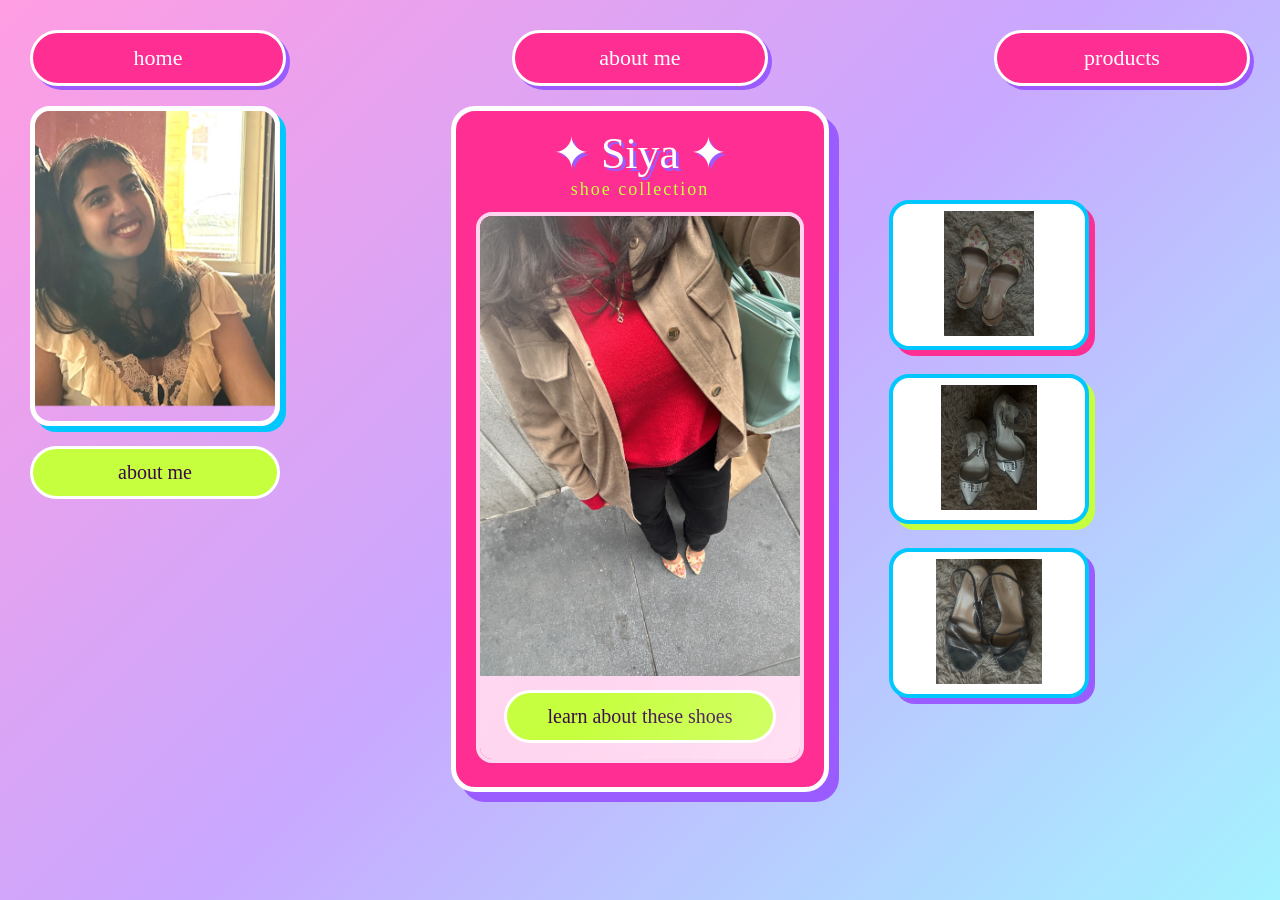
==== index.html @ 19a86c31 "Add files via upload" ====
<!doctype html>
<html lang="en">
  <head>
    <meta charset="UTF-8" />
    <title>home</title>
    <link rel="preconnect" href="https://fonts.googleapis.com" />
    <link
      href="https://fonts.googleapis.com/css2?family=Chewy&family=Nunito:wght@400;700&display=swap"
      rel="stylesheet"
    />
    <link rel="stylesheet" href="style.css" />
  </head>
  <body>
    <nav>
      <a href="index.html">home</a>
      <a href="about.html">about me</a>
      <a href="products.html">products</a>
    </nav>

    <main class="home">
      <section class="intro">
        <img src="img/aboutme.PNG" alt="photo of siya" />
        <a href="about.html">about me</a>
      </section>

      <section class="model">
        <div class="box">
          <p class="box-title">&#10022; Siya &#10022;</p>
          <p class="box-subtitle">shoe collection</p>
          <div class="window">
            <div class="slides">
              <div class="slide" id="look1">
                <img src="img/shoe1Model.JPG" alt="siya wearing shoe 1" />
                <a href="shoe1.html">learn about these shoes</a>
              </div>
              <div class="slide" id="look2">
                <img src="img/shoe2Model.JPG" alt="siya wearing shoe 2" />
                <a href="shoe2.html">learn about these shoes</a>
              </div>
              <div class="slide" id="look3">
                <img src="img/shoe3Model.JPG" alt="siya wearing shoe 3" />
                <a href="shoe3.html">learn about these shoes</a>
              </div>
            </div>
          </div>
        </div>
      </section>

      <section class="closet">
        <button onclick="showLook(1)">
          <img src="img/shoe1.png" alt="shoe 1" />
        </button>
        <button onclick="showLook(2)">
          <img src="img/shoe2.png" alt="shoe 2" />
        </button>
        <button onclick="showLook(3)">
          <img src="img/shoe3.png" alt="shoe 3" />
        </button>
      </section>
    </main>

    <script>
      function showLook(number) {
        document.getElementById("look" + number).scrollIntoView({
          behavior: "smooth",
          block: "nearest",
        });
      }
    </script>
  </body>
</html>
---- style.css ----
body {
  background: linear-gradient(135deg, #ff9de2, #c9a8ff, #a5f3ff);
  background-attachment: fixed;
  font-family: "Nunito", Arial, sans-serif;
  color: #3a0a4a;
  margin: 30px;
}

h1,
h2 {
  font-family: "Chewy", cursive;
  color: #ff2e93;
  text-shadow: 3px 3px 0 white;
}

nav {
  display: flex;
  justify-content: space-between;
  margin-bottom: 20px;
}

nav a {
  font-family: "Chewy", cursive;
  font-size: 22px;
  background-color: #ff2e93;
  color: white;
  text-decoration: none;
  padding: 12px 0;
  width: 250px;
  text-align: center;
  border: 3px solid white;
  border-radius: 30px;
  box-shadow: 4px 4px 0 #9b5cff;
}

nav a:hover {
  background-color: #c6ff3d;
  color: #3a0a4a;
}

.home {
  display: grid;
  grid-template-columns: 1fr auto 1fr;
  gap: 60px;
}

.intro {
  width: 250px;
  justify-self: start;
}

.intro img {
  width: 240px;
  height: 310px;
  object-fit: cover;
  border: 5px solid white;
  border-radius: 20px;
  box-shadow: 6px 6px 0 #00c8ff;
}

.intro a {
  display: block;
  font-family: "Chewy", cursive;
  font-size: 20px;
  background-color: #c6ff3d;
  color: #3a0a4a;
  text-decoration: none;
  text-align: center;
  padding: 12px 0;
  margin-top: 14px;
  border: 3px solid white;
  border-radius: 30px;
}

.intro a:hover {
  background-color: #00c8ff;
}

.model {
  text-align: center;
}

.box {
  background-color: #ff2e93;
  padding: 16px 20px 24px;
  border: 5px solid white;
  border-radius: 24px;
  box-shadow: 10px 10px 0 #9b5cff;
}

.box-title {
  font-family: "Chewy", cursive;
  font-size: 44px;
  color: white;
  margin: 0;
  text-shadow: 3px 3px 0 #9b5cff;
}

.box-subtitle {
  font-family: "Chewy", cursive;
  font-size: 18px;
  color: #c6ff3d;
  margin: 0 0 12px;
  letter-spacing: 2px;
}

.window {
  position: relative;
  border: 4px solid #ffd6f0;
  border-radius: 16px;
  overflow: hidden;
}

.window::after {
  content: "";
  position: absolute;
  top: 0;
  left: 0;
  width: 100%;
  height: 100%;
  background: linear-gradient(
    120deg,
    rgba(255, 255, 255, 0.45) 0%,
    rgba(255, 255, 255, 0.05) 35%,
    rgba(255, 255, 255, 0) 60%,
    rgba(255, 255, 255, 0.25) 100%
  );
  pointer-events: none;
}

.slides {
  width: 320px;
  display: flex;
  overflow-x: auto;
  scroll-snap-type: x mandatory;
  background-color: #ffd6f0;
}

.slide {
  min-width: 320px;
  scroll-snap-align: start;
}

.slide img {
  display: block;
  width: 320px;
  height: 460px;
  object-fit: cover;
}

.slide a {
  display: block;
  margin: 14px 24px 16px;
  font-family: "Chewy", cursive;
  font-size: 20px;
  background-color: #c6ff3d;
  color: #3a0a4a;
  text-decoration: none;
  padding: 12px 0;
  border: 3px solid white;
  border-radius: 30px;
}

.slide a:hover {
  background-color: #00c8ff;
}

.closet {
  display: flex;
  flex-direction: column;
  justify-content: center;
  gap: 24px;
  justify-self: start;
}

.closet button {
  width: 200px;
  height: 150px;
  background-color: white;
  border: 4px solid #00c8ff;
  border-radius: 20px;
  cursor: pointer;
  transition: transform 0.2s;
}

.closet button:nth-child(1) {
  box-shadow: 6px 6px 0 #ff2e93;
}

.closet button:nth-child(2) {
  box-shadow: 6px 6px 0 #c6ff3d;
}

.closet button:nth-child(3) {
  box-shadow: 6px 6px 0 #9b5cff;
}

.closet button:hover {
  transform: scale(1.08) rotate(-3deg);
}

.closet img {
  height: 125px;
  max-width: 180px;
  object-fit: contain;
}

.shoe-page {
  display: flex;
  justify-content: center;
  align-items: center;
  gap: 50px;
  margin-top: 30px;
}

.shoe-photos {
  display: flex;
  gap: 20px;
}

.shoe-photos img {
  width: 260px;
  height: 360px;
  object-fit: cover;
  background-color: white;
  border: 5px solid white;
  border-radius: 20px;
  box-shadow: 8px 8px 0 #9b5cff;
}

.shoe-photos img:first-child {
  object-fit: contain;
  box-shadow: 8px 8px 0 #00c8ff;
}

.shoe-info {
  width: 320px;
  background-color: white;
  padding: 24px 30px;
  border: 5px solid #ff2e93;
  border-radius: 24px;
  box-shadow: 8px 8px 0 #c6ff3d;
}

.shoe-info h1 {
  margin-top: 0;
  font-size: 44px;
}

.shoe-info a {
  display: inline-block;
  font-family: "Chewy", cursive;
  font-size: 20px;
  background-color: #ff2e93;
  color: white;
  text-decoration: none;
  padding: 10px 24px;
  border: 3px solid white;
  border-radius: 30px;
  box-shadow: 4px 4px 0 #9b5cff;
}

.shoe-info a:hover {
  background-color: #c6ff3d;
  color: #3a0a4a;
}
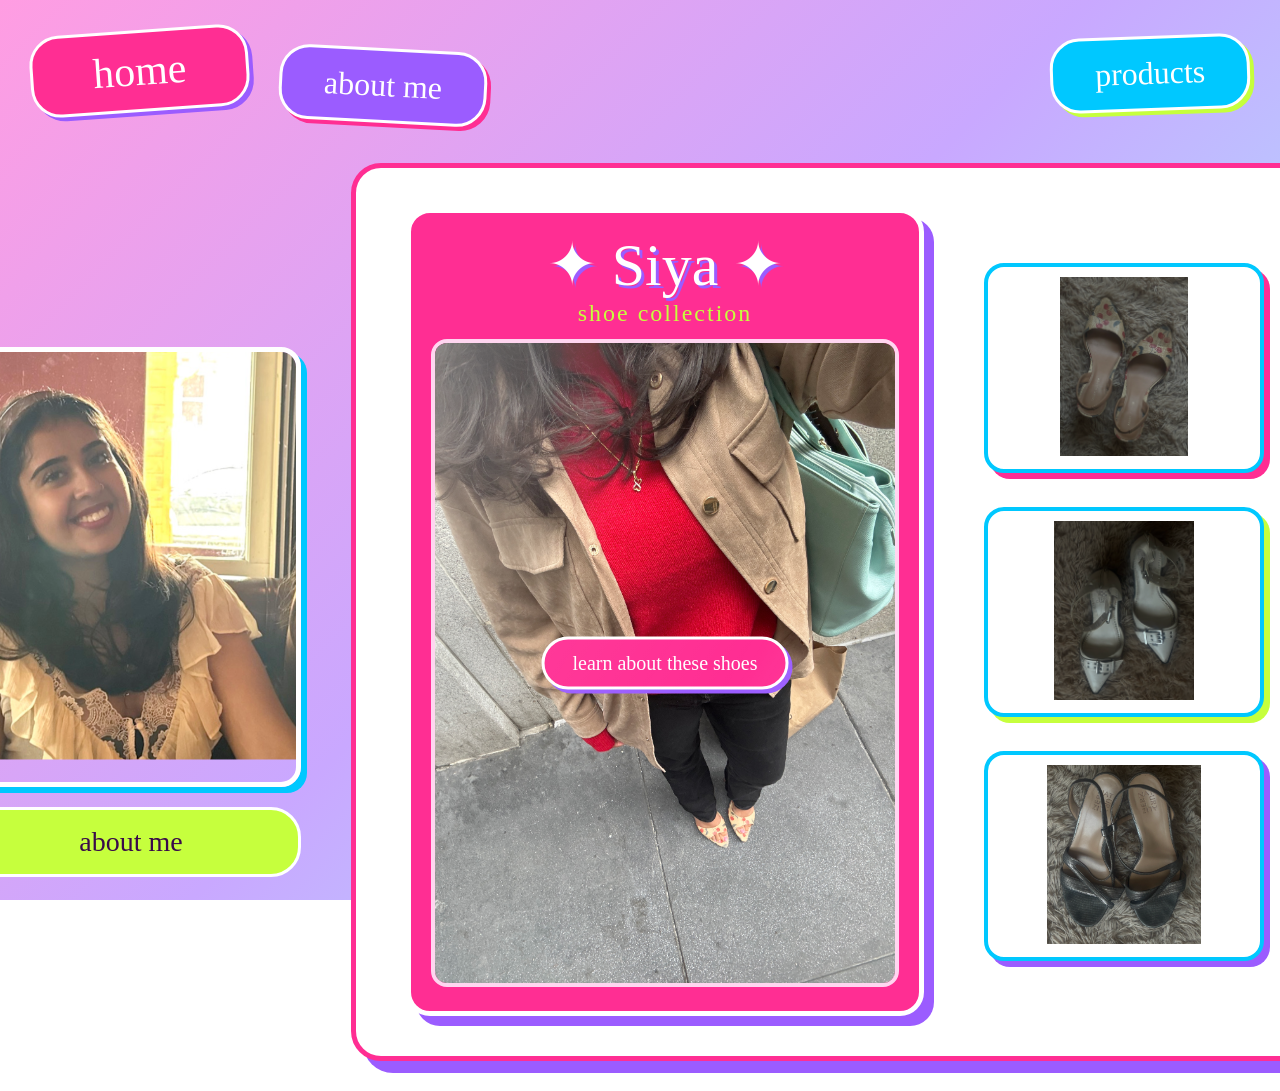
==== commit e1e45632: "Add files via upload" ====
--- a/index.html
+++ b/index.html
@@ -23,6 +23,7 @@
         <a href="about.html">about me</a>
       </section>
 
+      <div class="showcase">
       <section class="model">
         <div class="box">
           <p class="box-title">&#10022; Siya &#10022;</p>
@@ -57,6 +58,7 @@
           <img src="img/shoe3.png" alt="shoe 3" />
         </button>
       </section>
+      </div>
     </main>
 
     <script>
--- a/style.css
+++ b/style.css
@@ -15,43 +15,81 @@
 
 nav {
   display: flex;
-  justify-content: space-between;
-  margin-bottom: 20px;
+  align-items: flex-start;
+  gap: 30px;
+  margin-bottom: 40px;
 }
 
 nav a {
   font-family: "Chewy", cursive;
-  font-size: 22px;
+  font-size: 32px;
   background-color: #ff2e93;
   color: white;
   text-decoration: none;
-  padding: 12px 0;
-  width: 250px;
+  padding: 16px 42px;
   text-align: center;
   border: 3px solid white;
   border-radius: 30px;
   box-shadow: 4px 4px 0 #9b5cff;
+  transition: background-color 0.2s;
+}
+
+nav a:nth-child(1) {
+  font-size: 42px;
+  padding: 14px 60px;
+  transform: rotate(-4deg);
+}
+
+nav a:nth-child(2) {
+  background-color: #9b5cff;
+  box-shadow: 4px 4px 0 #ff2e93;
+  margin-top: 18px;
+  transform: rotate(3deg);
+}
+
+nav a:nth-child(3) {
+  background-color: #00c8ff;
+  box-shadow: 4px 4px 0 #c6ff3d;
+  margin-left: auto;
+  margin-top: 6px;
+  transform: rotate(-2deg);
 }
 
 nav a:hover {
   background-color: #c6ff3d;
   color: #3a0a4a;
+  transform: rotate(0deg) scale(1.08);
 }
 
 .home {
-  display: grid;
-  grid-template-columns: 1fr auto 1fr;
+  display: flex;
+  justify-content: center;
+  align-items: center;
+  gap: 50px;
+}
+
+.showcase {
+  display: flex;
+  justify-content: center;
+  align-items: center;
   gap: 60px;
+  background-color: white;
+  padding: 40px 50px;
+  border: 5px solid #ff2e93;
+  border-radius: 30px;
+  box-shadow: 12px 12px 0 #9b5cff;
 }
 
 .intro {
-  width: 250px;
-  justify-self: start;
+  width: 340px;
+  text-align: center;
 }
 
 .intro img {
-  width: 240px;
-  height: 310px;
+  display: block;
+  margin: 0 auto;
+  width: 330px;
+  height: 430px;
   object-fit: cover;
   border: 5px solid white;
   border-radius: 20px;
@@ -61,13 +99,13 @@
 .intro a {
   display: block;
   font-family: "Chewy", cursive;
-  font-size: 20px;
+  font-size: 28px;
   background-color: #c6ff3d;
   color: #3a0a4a;
   text-decoration: none;
   text-align: center;
-  padding: 12px 0;
-  margin-top: 14px;
+  padding: 16px 0;
+  margin-top: 20px;
   border: 3px solid white;
   border-radius: 30px;
 }
@@ -90,7 +128,7 @@
 
 .box-title {
   font-family: "Chewy", cursive;
-  font-size: 44px;
+  font-size: 60px;
   color: white;
   margin: 0;
   text-shadow: 3px 3px 0 #9b5cff;
@@ -98,7 +136,7 @@
 
 .box-subtitle {
   font-family: "Chewy", cursive;
-  font-size: 18px;
+  font-size: 24px;
   color: #c6ff3d;
   margin: 0 0 12px;
   letter-spacing: 2px;
@@ -129,7 +167,7 @@
 }
 
 .slides {
-  width: 320px;
+  width: 460px;
   display: flex;
   overflow-x: auto;
   scroll-snap-type: x mandatory;
@@ -137,50 +175,72 @@
 }
 
 .slide {
-  min-width: 320px;
+  position: relative;
+  min-width: 460px;
   scroll-snap-align: start;
 }
 
 .slide img {
   display: block;
-  width: 320px;
-  height: 460px;
+  width: 460px;
+  height: 640px;
   object-fit: cover;
 }
 
 .slide a {
-  display: block;
-  margin: 14px 24px 16px;
+  position: absolute;
+  top: 50%;
+  left: 50%;
+  transform: translate(-50%, -50%);
+  white-space: nowrap;
+  padding: 12px 28px;
   font-family: "Chewy", cursive;
   font-size: 20px;
   background-color: #c6ff3d;
   color: #3a0a4a;
   text-decoration: none;
-  padding: 12px 0;
   border: 3px solid white;
   border-radius: 30px;
 }
 
+#look1 a {
+  background-color: #ff2e93;
+  color: white;
+  box-shadow: 4px 4px 0 #9b5cff;
+}
+
+#look2 a {
+  background-color: #c6ff3d;
+  color: #3a0a4a;
+  box-shadow: 4px 4px 0 #ff2e93;
+}
+
+#look3 a {
+  background-color: #9b5cff;
+  color: white;
+  box-shadow: 4px 4px 0 #00c8ff;
+}
+
 .slide a:hover {
-  background-color: #00c8ff;
+  transform: translate(-50%, -50%) scale(1.08);
 }
 
 .closet {
   display: flex;
   flex-direction: column;
   justify-content: center;
-  gap: 24px;
-  justify-self: start;
+  align-items: center;
+  gap: 34px;
 }
 
 .closet button {
-  width: 200px;
-  height: 150px;
+  width: 280px;
+  height: 210px;
   background-color: white;
   border: 4px solid #00c8ff;
   border-radius: 20px;
   cursor: pointer;
-  transition: transform 0.2s;
+  transition: background-color 0.2s;
 }
 
 .closet button:nth-child(1) {
@@ -196,12 +256,12 @@
 }
 
 .closet button:hover {
-  transform: scale(1.08) rotate(-3deg);
+  background-color: #c6ff3d;
 }
 
 .closet img {
-  height: 125px;
-  max-width: 180px;
+  height: 180px;
+  max-width: 250px;
   object-fit: contain;
 }
 
@@ -243,8 +303,37 @@
 }
 
 .shoe-info h1 {
-  margin-top: 0;
+  margin: 0;
   font-size: 44px;
+}
+
+.shoe-info h2 {
+  font-size: 26px;
+  margin: 20px 0 8px;
+}
+
+.brand {
+  margin: 0;
+  font-weight: 700;
+  letter-spacing: 2px;
+  text-transform: uppercase;
+  color: #9b5cff;
+}
+
+.rating {
+  font-weight: 700;
+  margin: 8px 0 16px;
+}
+
+.stars {
+  color: #ff2e93;
+  font-size: 24px;
+}
+
+.details {
+  padding-left: 20px;
+  margin: 0 0 24px;
+  line-height: 1.7;
 }
 
 .shoe-info a {
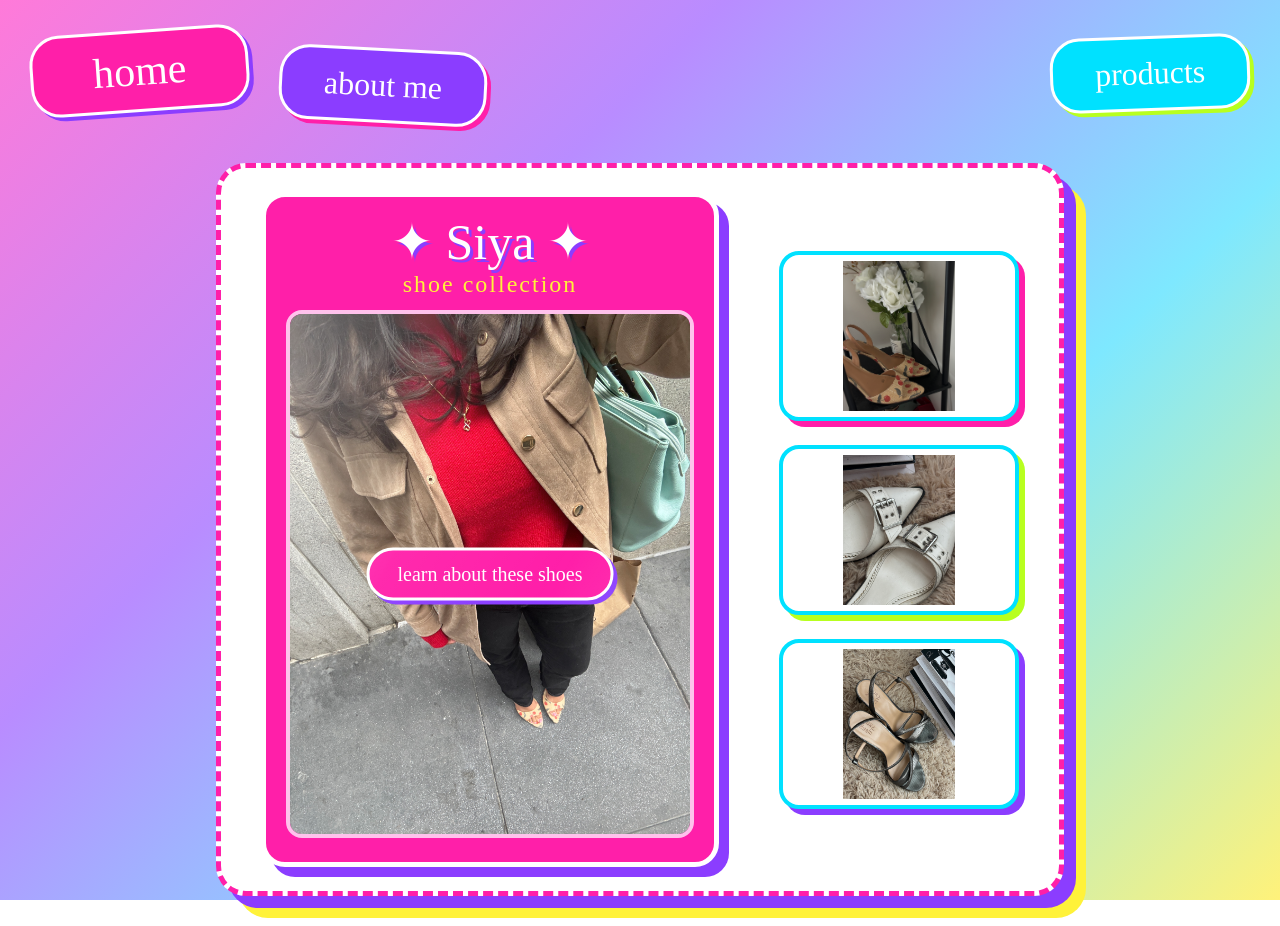
==== commit 3c433946: "yay" ====
--- a/index.html
+++ b/index.html
@@ -18,10 +18,6 @@
     </nav>
 
     <main class="home">
-      <section class="intro">
-        <img src="img/aboutme.PNG" alt="photo of siya" />
-        <a href="about.html">about me</a>
-      </section>
 
       <div class="showcase">
       <section class="model">
@@ -49,13 +45,13 @@
 
       <section class="closet">
         <button onclick="showLook(1)">
-          <img src="img/shoe1.png" alt="shoe 1" />
+          <img src="img/shoe1pic.JPG" alt="shoe 1" />
         </button>
         <button onclick="showLook(2)">
-          <img src="img/shoe2.png" alt="shoe 2" />
+          <img src="img/shoe2pic.JPG" alt="shoe 2" />
         </button>
         <button onclick="showLook(3)">
-          <img src="img/shoe3.png" alt="shoe 3" />
+          <img src="img/shoe3pic.JPG" alt="shoe 3" />
         </button>
       </section>
       </div>
--- a/style.css
+++ b/style.css
@@ -1,15 +1,15 @@
 body {
-  background: linear-gradient(135deg, #ff9de2, #c9a8ff, #a5f3ff);
+  background: linear-gradient(135deg, #ff7ad9, #b98cff, #7ee8ff, #fff27a);
   background-attachment: fixed;
   font-family: "Nunito", Arial, sans-serif;
-  color: #3a0a4a;
+  color: #2b0638;
   margin: 30px;
 }
 
 h1,
 h2 {
   font-family: "Chewy", cursive;
-  color: #ff2e93;
+  color: #ff1fa9;
   text-shadow: 3px 3px 0 white;
 }
 
@@ -23,14 +23,14 @@
 nav a {
   font-family: "Chewy", cursive;
   font-size: 32px;
-  background-color: #ff2e93;
+  background-color: #ff1fa9;
   color: white;
   text-decoration: none;
   padding: 16px 42px;
   text-align: center;
   border: 3px solid white;
   border-radius: 30px;
-  box-shadow: 4px 4px 0 #9b5cff;
+  box-shadow: 4px 4px 0 #8b3dff;
   transition: background-color 0.2s;
 }
 
@@ -41,23 +41,23 @@
 }
 
 nav a:nth-child(2) {
-  background-color: #9b5cff;
-  box-shadow: 4px 4px 0 #ff2e93;
+  background-color: #8b3dff;
+  box-shadow: 4px 4px 0 #ff1fa9;
   margin-top: 18px;
   transform: rotate(3deg);
 }
 
 nav a:nth-child(3) {
-  background-color: #00c8ff;
-  box-shadow: 4px 4px 0 #c6ff3d;
+  background-color: #00e1ff;
+  box-shadow: 4px 4px 0 #b8ff1f;
   margin-left: auto;
   margin-top: 6px;
   transform: rotate(-2deg);
 }
 
 nav a:hover {
-  background-color: #c6ff3d;
-  color: #3a0a4a;
+  background-color: #b8ff1f;
+  color: #2b0638;
   transform: rotate(0deg) scale(1.08);
 }
 
@@ -74,44 +74,12 @@
   align-items: center;
   gap: 60px;
   background-color: white;
-  padding: 40px 50px;
-  border: 5px solid #ff2e93;
+  padding: 24px 40px;
+  border: 5px dashed #ff1fa9;
   border-radius: 30px;
-  box-shadow: 12px 12px 0 #9b5cff;
-}
-
-.intro {
-  width: 340px;
-  text-align: center;
-}
-
-.intro img {
-  display: block;
-  margin: 0 auto;
-  width: 330px;
-  height: 430px;
-  object-fit: cover;
-  border: 5px solid white;
-  border-radius: 20px;
-  box-shadow: 6px 6px 0 #00c8ff;
-}
-
-.intro a {
-  display: block;
-  font-family: "Chewy", cursive;
-  font-size: 28px;
-  background-color: #c6ff3d;
-  color: #3a0a4a;
-  text-decoration: none;
-  text-align: center;
-  padding: 16px 0;
-  margin-top: 20px;
-  border: 3px solid white;
-  border-radius: 30px;
-}
-
-.intro a:hover {
-  background-color: #00c8ff;
+  box-shadow:
+    12px 12px 0 #8b3dff,
+    22px 22px 0 #fff23a;
 }
 
 .model {
@@ -119,32 +87,32 @@
 }
 
 .box {
-  background-color: #ff2e93;
+  background-color: #ff1fa9;
   padding: 16px 20px 24px;
   border: 5px solid white;
   border-radius: 24px;
-  box-shadow: 10px 10px 0 #9b5cff;
+  box-shadow: 10px 10px 0 #8b3dff;
 }
 
 .box-title {
   font-family: "Chewy", cursive;
-  font-size: 60px;
+  font-size: 50px;
   color: white;
   margin: 0;
-  text-shadow: 3px 3px 0 #9b5cff;
+  text-shadow: 3px 3px 0 #8b3dff;
 }
 
 .box-subtitle {
   font-family: "Chewy", cursive;
   font-size: 24px;
-  color: #c6ff3d;
+  color: #fff23a;
   margin: 0 0 12px;
   letter-spacing: 2px;
 }
 
 .window {
   position: relative;
-  border: 4px solid #ffd6f0;
+  border: 4px solid #ffc2ec;
   border-radius: 16px;
   overflow: hidden;
 }
@@ -167,23 +135,23 @@
 }
 
 .slides {
-  width: 460px;
+  width: 400px;
   display: flex;
   overflow-x: auto;
   scroll-snap-type: x mandatory;
-  background-color: #ffd6f0;
+  background-color: #ffc2ec;
 }
 
 .slide {
   position: relative;
-  min-width: 460px;
+  min-width: 400px;
   scroll-snap-align: start;
 }
 
 .slide img {
   display: block;
-  width: 460px;
-  height: 640px;
+  width: 400px;
+  height: 520px;
   object-fit: cover;
 }
 
@@ -196,29 +164,29 @@
   padding: 12px 28px;
   font-family: "Chewy", cursive;
   font-size: 20px;
-  background-color: #c6ff3d;
-  color: #3a0a4a;
+  background-color: #b8ff1f;
+  color: #2b0638;
   text-decoration: none;
   border: 3px solid white;
   border-radius: 30px;
 }
 
 #look1 a {
-  background-color: #ff2e93;
-  color: white;
-  box-shadow: 4px 4px 0 #9b5cff;
+  background-color: #ff1fa9;
+  color: white;
+  box-shadow: 4px 4px 0 #8b3dff;
 }
 
 #look2 a {
-  background-color: #c6ff3d;
-  color: #3a0a4a;
-  box-shadow: 4px 4px 0 #ff2e93;
+  background-color: #b8ff1f;
+  color: #2b0638;
+  box-shadow: 4px 4px 0 #ff1fa9;
 }
 
 #look3 a {
-  background-color: #9b5cff;
-  color: white;
-  box-shadow: 4px 4px 0 #00c8ff;
+  background-color: #8b3dff;
+  color: white;
+  box-shadow: 4px 4px 0 #00e1ff;
 }
 
 .slide a:hover {
@@ -230,39 +198,45 @@
   flex-direction: column;
   justify-content: center;
   align-items: center;
-  gap: 34px;
+  gap: 24px;
 }
 
 .closet button {
-  width: 280px;
-  height: 210px;
+  width: 240px;
+  height: 170px;
   background-color: white;
-  border: 4px solid #00c8ff;
+  border: 4px solid #00e1ff;
   border-radius: 20px;
   cursor: pointer;
   transition: background-color 0.2s;
 }
 
 .closet button:nth-child(1) {
-  box-shadow: 6px 6px 0 #ff2e93;
+  box-shadow: 6px 6px 0 #ff1fa9;
 }
 
 .closet button:nth-child(2) {
-  box-shadow: 6px 6px 0 #c6ff3d;
+  box-shadow: 6px 6px 0 #b8ff1f;
 }
 
 .closet button:nth-child(3) {
-  box-shadow: 6px 6px 0 #9b5cff;
+  box-shadow: 6px 6px 0 #8b3dff;
 }
 
 .closet button:hover {
-  background-color: #c6ff3d;
+  background-color: #b8ff1f;
+}
+
+.closet button {
+  padding: 6px;
 }
 
 .closet img {
-  height: 180px;
-  max-width: 250px;
+  display: block;
+  width: 100%;
+  height: 100%;
   object-fit: contain;
+  border-radius: 12px;
 }
 
 .shoe-page {
@@ -274,41 +248,64 @@
 }
 
 .shoe-photos {
-  display: flex;
-  gap: 20px;
-}
-
-.shoe-photos img {
-  width: 260px;
-  height: 360px;
-  object-fit: cover;
-  background-color: white;
+  display: grid;
+  grid-template-columns: 240px 240px;
+  gap: 16px;
+}
+
+.shoe-photos div {
   border: 5px solid white;
   border-radius: 20px;
-  box-shadow: 8px 8px 0 #9b5cff;
-}
-
-.shoe-photos img:first-child {
-  object-fit: contain;
-  box-shadow: 8px 8px 0 #00c8ff;
+  overflow: hidden;
+  box-shadow: 6px 6px 0 #8b3dff;
+}
+
+.shoe-photos img {
+  display: block;
+  width: 240px;
+  height: 300px;
+  object-fit: cover;
+  opacity: 0.85;
+}
+
+.pink div {
+  background-color: #ff7ad9;
+}
+
+.pink img {
+  opacity: 0.75;
+}
+
+.green div {
+  background-color: #b8ff1f;
+}
+
+.blue div {
+  background-color: #2f8bff;
+}
+
+.blue div:last-child {
+  grid-column: span 2;
+  justify-self: center;
 }
 
 .shoe-info {
-  width: 320px;
+  width: 480px;
+  font-size: 20px;
   background-color: white;
-  padding: 24px 30px;
-  border: 5px solid #ff2e93;
+  padding: 36px 44px;
+  border: 5px solid #ff1fa9;
   border-radius: 24px;
-  box-shadow: 8px 8px 0 #c6ff3d;
+  box-shadow: 8px 8px 0 #b8ff1f;
 }
 
 .shoe-info h1 {
   margin: 0;
-  font-size: 44px;
+  font-size: 60px;
 }
 
 .shoe-info h2 {
-  font-size: 26px;
+  font-size: 34px;
   margin: 20px 0 8px;
 }
 
@@ -317,7 +314,7 @@
   font-weight: 700;
   letter-spacing: 2px;
   text-transform: uppercase;
-  color: #9b5cff;
+  color: #8b3dff;
 }
 
 .rating {
@@ -326,8 +323,8 @@
 }
 
 .stars {
-  color: #ff2e93;
-  font-size: 24px;
+  color: #ff1fa9;
+  font-size: 30px;
 }
 
 .details {
@@ -340,16 +337,182 @@
   display: inline-block;
   font-family: "Chewy", cursive;
   font-size: 20px;
-  background-color: #ff2e93;
+  background-color: #ff1fa9;
   color: white;
   text-decoration: none;
   padding: 10px 24px;
   border: 3px solid white;
   border-radius: 30px;
-  box-shadow: 4px 4px 0 #9b5cff;
+  box-shadow: 4px 4px 0 #8b3dff;
 }
 
 .shoe-info a:hover {
-  background-color: #c6ff3d;
-  color: #3a0a4a;
-}
+  background-color: #b8ff1f;
+  color: #2b0638;
+}
+
+.products-page {
+  text-align: center;
+}
+
+.products-page h1 {
+  font-size: 56px;
+  margin-top: 0;
+}
+
+.product-list {
+  display: flex;
+  justify-content: center;
+  gap: 40px;
+  flex-wrap: wrap;
+}
+
+.product-card {
+  width: 300px;
+  background-color: white;
+  padding: 24px;
+  border: 5px solid #ff1fa9;
+  border-radius: 12px;
+  box-shadow: 8px 8px 0 #8b3dff;
+}
+
+.product-card:nth-child(2) {
+  border-color: #00e1ff;
+  box-shadow: 8px 8px 0 #b8ff1f;
+}
+
+.product-card:nth-child(3) {
+  border-color: #8b3dff;
+  box-shadow: 8px 8px 0 #00e1ff;
+}
+
+.product-card img {
+  width: 100%;
+  height: 380px;
+  object-fit: cover;
+  border-radius: 8px;
+}
+
+.product-card h2 {
+  margin: 16px 0 8px;
+  font-size: 30px;
+}
+
+.product-card a,
+.back-button {
+  display: inline-block;
+  font-family: "Chewy", cursive;
+  font-size: 20px;
+  background-color: #ff1fa9;
+  color: white;
+  text-decoration: none;
+  padding: 10px 24px;
+  border: 3px solid white;
+  border-radius: 30px;
+  box-shadow: 4px 4px 0 #8b3dff;
+}
+
+.back-button {
+  margin-top: 40px;
+}
+
+.product-card a:hover,
+.back-button:hover {
+  background-color: #b8ff1f;
+  color: #2b0638;
+}
+
+/* about me page */
+.about-page {
+  display: flex;
+  flex-direction: column;
+  align-items: center;
+  gap: 40px;
+}
+
+.about-card {
+  display: flex;
+  align-items: center;
+  gap: 40px;
+  max-width: 900px;
+  background-color: white;
+  padding: 36px;
+  border: 5px dashed #8b3dff;
+  border-radius: 24px;
+  box-shadow: 8px 8px 0 #ff1fa9;
+}
+
+.about-card img {
+  width: 330px;
+  height: 430px;
+  object-fit: cover;
+  border: 5px solid white;
+  border-radius: 20px;
+  box-shadow: 6px 6px 0 #00e1ff;
+}
+
+.about-text {
+  font-size: 20px;
+  line-height: 1.6;
+}
+
+.about-text h1 {
+  font-size: 56px;
+  margin: 0 0 12px;
+}
+
+.surprise {
+  text-align: center;
+}
+
+.surprise summary {
+  display: inline-block;
+  list-style: none;
+  cursor: pointer;
+  font-family: "Chewy", cursive;
+  font-size: 32px;
+  background-color: #ff1fa9;
+  color: white;
+  padding: 14px 40px;
+  border: 3px solid white;
+  border-radius: 30px;
+  box-shadow: 5px 5px 0 #8b3dff;
+}
+
+.surprise summary::-webkit-details-marker {
+  display: none;
+}
+
+.surprise summary:hover {
+  background-color: #b8ff1f;
+  color: #2b0638;
+}
+
+.surprise .shoe-page {
+  text-align: left;
+  margin-bottom: 40px;
+  background-color: white;
+  padding: 36px;
+  border: 5px dashed #ff1fa9;
+  border-radius: 24px;
+  box-shadow: 10px 10px 0 #8b3dff;
+}
+
+.surprise[open] .shoe-page {
+  animation: slow-reveal 2s ease-out;
+}
+
+@keyframes slow-reveal {
+  from {
+    opacity: 0;
+    transform: translateY(40px) scale(0.95);
+  }
+  to {
+    opacity: 1;
+    transform: translateY(0) scale(1);
+  }
+}
+
+.surprise .shoe-photos img {
+  opacity: 1;
+}
